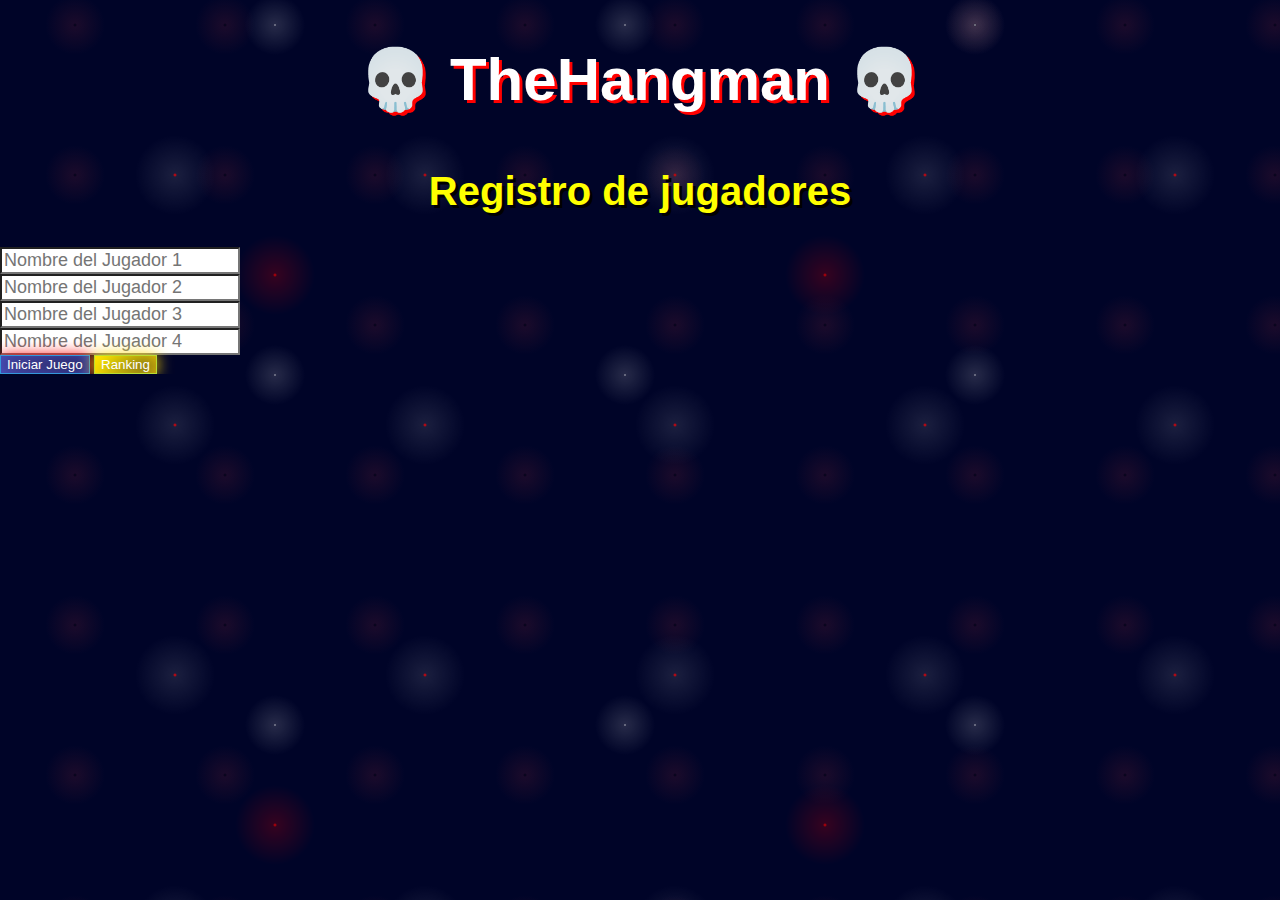
==== index.html @ 9e365720 "Add files via upload" ====
<!DOCTYPE html>
<html lang="en">
  <head>
    <meta charset="UTF-8" />
    <meta name="viewport" content="width=device-width, initial-scale=1.0" />

    <link rel="stylesheet" href="./styles.css" />
    <title>TheHangMan-Selector</title>
  </head>
  <body>
    <div id="configuración">
      <h1 class="title">💀 TheHangman 💀</h1>
      <br />
      <h2 class="registroJugadores">Registro de jugadores</h2>
      <input class="jugador" type="text" id="jugador1" placeholder="Nombre del Jugador 1" />
      <input class="jugador" type="text" id="jugador2" placeholder="Nombre del Jugador 2" />
      <input class="jugador" type="text" id="jugador3" placeholder="Nombre del Jugador 3" />
      <input class="jugador" type="text" id="jugador4" placeholder="Nombre del Jugador 4" />
      <button class="start" id="start">Iniciar Juego</button>
      <button class="rank" id="rank">Ranking</button>
    </div>

    <div id="letter">
      <section class="userLetter">
        <!-- <button type="button" class="confirm">Confirmar</button> -->
      </section>
    </div>
    <script src= "main.js" type="text/JavaScript"></script>
  </body>
</html>
---- styles.css ----
body,
html {
  margin: 0;
  padding: 0;
  font-family: "Orbitron", sans-serif;
  background: #000428;
  color: #ffffff;
  overflow: hidden;
  background-image: radial-gradient(rgb(216, 0, 0),
      rgba(255, 0, 0, 0.2) 2px,
      transparent 40px),
    radial-gradient(white, rgba(255, 255, 255, 0.15) 1px, transparent 30px),
    radial-gradient(rgb(255, 0, 0),
      rgba(255, 255, 255, 0.1) 2px,
      transparent 40px),
    radial-gradient(rgba(0, 0, 0, 0.4),
      rgba(255, 66, 66, 0.1) 2px,
      transparent 30px);
  background-size: 550px 550px, 350px 350px, 250px 250px, 150px 150px;
  background-position: 0 0, 100px 200px, 300px 300px, 450px 100px;
  overflow-x: hidden;
  overflow-y: auto;
}

.title {
  font-weight: 800;
  font-size: 60px;
  line-height: 100%;
  text-align: center;
  color: white;
  margin: 50px 0px 8px 0px;
  text-shadow: 3px 3px #ff0000;
}

.registroJugadores {
  text-align: center;
  font-size: 2.5em;
  color: #ff0;
  text-shadow: 3px 3px #000000;
}

/* button {
  background-image: linear-gradient(315deg, #0f0c29 0%, #302b63 74%);
  border: 1px solid #3498db;
  color: #ffffff;
  box-shadow: 0 0 15px #ff0000, 0 0 20px #4f58d1 inset;
} */

.start {
  background-image: linear-gradient(315deg, #0f0c29 0%, #302b63 74%);
  border: 1px solid #3498db;
  color: #ffffff;
  box-shadow: 0 0 15px #ff0000, 0 0 20px #4f58d1 inset;
}

.rank {
  background-image: linear-gradient(315deg, #0f0c29 0%, yellow 100%);
  border: 1px solid #b7db34;
  color: #ffffff;
  box-shadow: 0 0 15px gold, 0 0 20px gold inset;
}

.jugador {
  background-color: white;
  font-size: 18px;
  display: flex;
}


.descripcion{
  font-size: 18px;
  text-align: center;
  margin: 50px 100px 8px 100px;
}
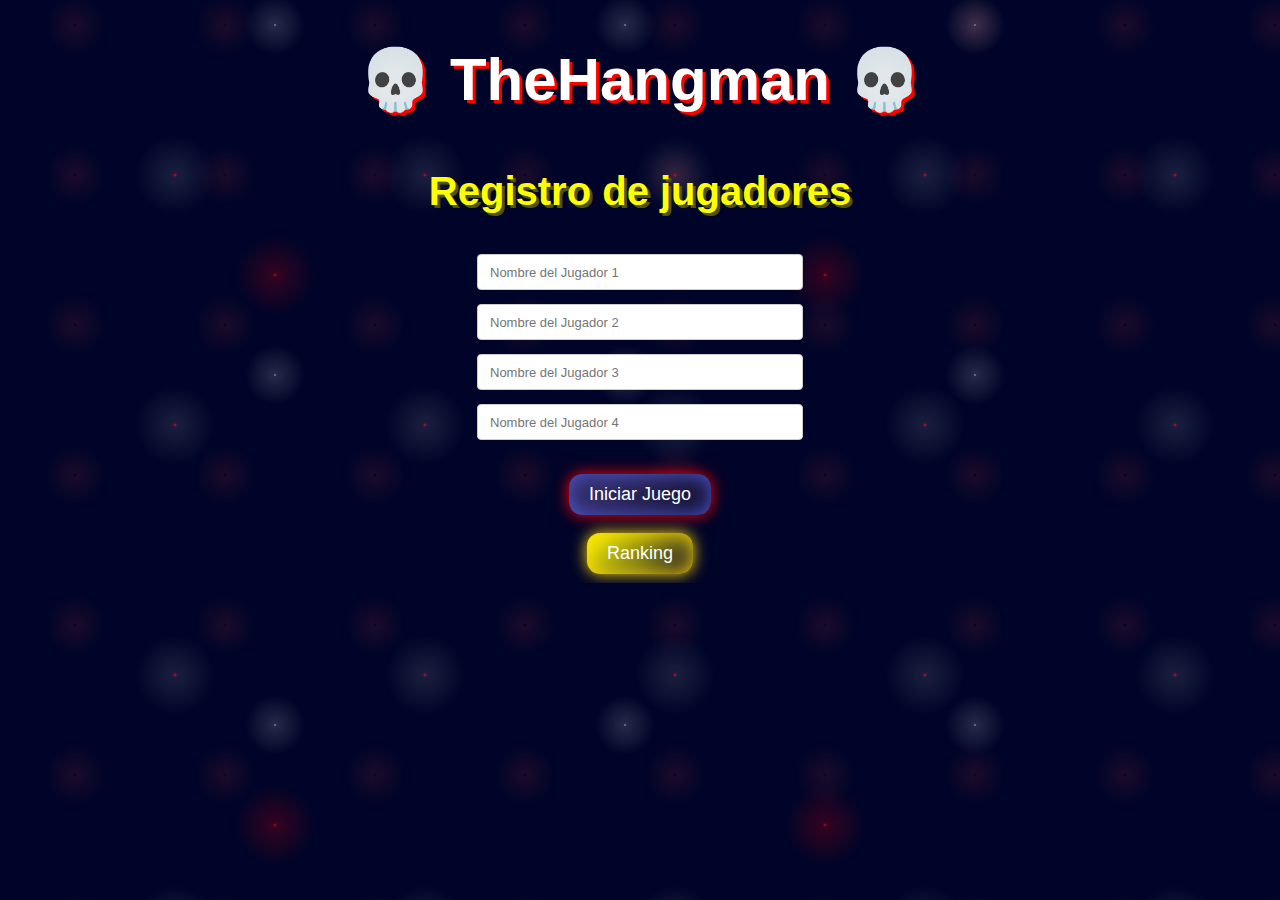
==== commit 7d94ea2e: "Lista la interfaz principal del usuario; se contempla cuatro inputs en el juego" ====
--- a/index.html
+++ b/index.html
@@ -12,10 +12,31 @@
       <h1 class="title">💀 TheHangman 💀</h1>
       <br />
       <h2 class="registroJugadores">Registro de jugadores</h2>
-      <input class="jugador" type="text" id="jugador1" placeholder="Nombre del Jugador 1" />
-      <input class="jugador" type="text" id="jugador2" placeholder="Nombre del Jugador 2" />
-      <input class="jugador" type="text" id="jugador3" placeholder="Nombre del Jugador 3" />
-      <input class="jugador" type="text" id="jugador4" placeholder="Nombre del Jugador 4" />
+      <input
+        class="jugador"
+        type="text"
+        id="jugador1"
+        placeholder="Nombre del Jugador 1"
+      />
+      <input
+        class="jugador"
+        type="text"
+        id="jugador2"
+        placeholder="Nombre del Jugador 2"
+      />
+      <input
+        class="jugador"
+        type="text"
+        id="jugador3"
+        placeholder="Nombre del Jugador 3"
+      />
+      <input
+        class="jugador"
+        type="text"
+        id="jugador4"
+        placeholder="Nombre del Jugador 4"
+      />
+      <br />
       <button class="start" id="start">Iniciar Juego</button>
       <button class="rank" id="rank">Ranking</button>
     </div>
@@ -25,6 +46,6 @@
         <!-- <button type="button" class="confirm">Confirmar</button> -->
       </section>
     </div>
-    <script src= "main.js" type="text/JavaScript"></script>
+    <script src="main.js" type="text/JavaScript"></script>
   </body>
 </html>
--- a/styles.css
+++ b/styles.css
@@ -6,16 +6,22 @@
   background: #000428;
   color: #ffffff;
   overflow: hidden;
-  background-image: radial-gradient(rgb(216, 0, 0),
+  background-image: radial-gradient(
+      rgb(216, 0, 0),
       rgba(255, 0, 0, 0.2) 2px,
-      transparent 40px),
+      transparent 40px
+    ),
     radial-gradient(white, rgba(255, 255, 255, 0.15) 1px, transparent 30px),
-    radial-gradient(rgb(255, 0, 0),
+    radial-gradient(
+      rgb(255, 0, 0),
       rgba(255, 255, 255, 0.1) 2px,
-      transparent 40px),
-    radial-gradient(rgba(0, 0, 0, 0.4),
+      transparent 40px
+    ),
+    radial-gradient(
+      rgba(0, 0, 0, 0.4),
       rgba(255, 66, 66, 0.1) 2px,
-      transparent 30px);
+      transparent 30px
+    );
   background-size: 550px 550px, 350px 350px, 250px 250px, 150px 150px;
   background-position: 0 0, 100px 200px, 300px 300px, 450px 100px;
   overflow-x: hidden;
@@ -36,7 +42,7 @@
   text-align: center;
   font-size: 2.5em;
   color: #ff0;
-  text-shadow: 3px 3px #000000;
+  text-shadow: 3px 3px #4e5311;
 }
 
 /* button {
@@ -62,13 +68,42 @@
 
 .jugador {
   background-color: white;
-  font-size: 18px;
+  font-size: 16px;
   display: flex;
+  width: 300px;
+  margin: 7px 0;
+  padding: 8px 12px;
+  border: 1px solid #ccc;
+  border-radius: 4px;
 }
 
+.jugador::placeholder {
+  font-size: 13px;
+}
 
-.descripcion{
+.descripcion {
   font-size: 18px;
   text-align: center;
   margin: 50px 100px 8px 100px;
-}+}
+
+#configuración {
+  display: flex;
+  flex-direction: column;
+  align-items: center;
+}
+
+.start,
+.rank {
+  font-size: 18px;
+  padding: 10px 20px;
+  border-radius: 13px;
+  border: none;
+  cursor: pointer;
+  margin: 9px 0;
+}
+
+.start:hover,
+.rank:hover {
+  transform: translateX(10px);
+}
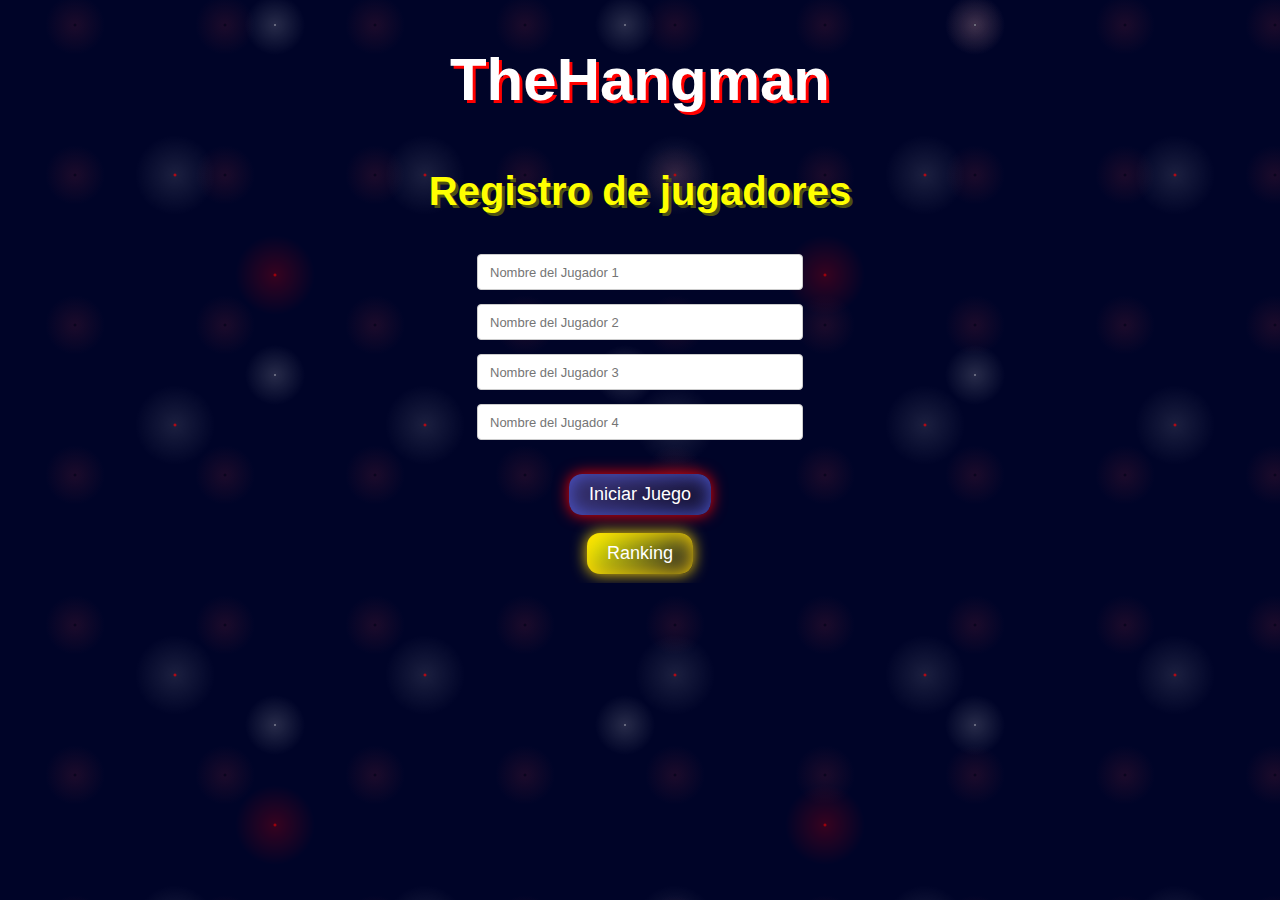
==== commit 3bf1ac1e: "Add files via upload" ====
--- a/index.html
+++ b/index.html
@@ -1,51 +1,71 @@
-<!DOCTYPE html>
-<html lang="en">
-  <head>
-    <meta charset="UTF-8" />
-    <meta name="viewport" content="width=device-width, initial-scale=1.0" />
-
-    <link rel="stylesheet" href="./styles.css" />
-    <title>TheHangMan-Selector</title>
-  </head>
-  <body>
-    <div id="configuración">
-      <h1 class="title">💀 TheHangman 💀</h1>
-      <br />
-      <h2 class="registroJugadores">Registro de jugadores</h2>
-      <input
-        class="jugador"
-        type="text"
-        id="jugador1"
-        placeholder="Nombre del Jugador 1"
-      />
-      <input
-        class="jugador"
-        type="text"
-        id="jugador2"
-        placeholder="Nombre del Jugador 2"
-      />
-      <input
-        class="jugador"
-        type="text"
-        id="jugador3"
-        placeholder="Nombre del Jugador 3"
-      />
-      <input
-        class="jugador"
-        type="text"
-        id="jugador4"
-        placeholder="Nombre del Jugador 4"
-      />
-      <br />
-      <button class="start" id="start">Iniciar Juego</button>
-      <button class="rank" id="rank">Ranking</button>
-    </div>
-
-    <div id="letter">
-      <section class="userLetter">
-        <!-- <button type="button" class="confirm">Confirmar</button> -->
-      </section>
-    </div>
-    <script src="main.js" type="text/JavaScript"></script>
-  </body>
-</html>
+<!DOCTYPE html>
+<html lang="en">
+  <head>
+    <meta charset="UTF-8" />
+    <meta name="viewport" content="width=device-width, initial-scale=1.0" />
+
+    <link rel="stylesheet" href="./styles.css" />
+    <title>TheHangMan-Selector</title>
+  </head>
+  <body>
+    <div id="configuración">
+      <h1 class="title">TheHangman</h1>
+      <br />
+      <h2 class="registroJugadores">Registro de jugadores</h2>
+      <input
+        class="jugador"
+        type="text"
+        id="jugador1"
+        placeholder="Nombre del Jugador 1"
+      />
+      <input
+        class="jugador"
+        type="text"
+        id="jugador2"
+        placeholder="Nombre del Jugador 2"
+      />
+      <input
+        class="jugador"
+        type="text"
+        id="jugador3"
+        placeholder="Nombre del Jugador 3"
+      />
+      <input
+        class="jugador"
+        type="text"
+        id="jugador4"
+        placeholder="Nombre del Jugador 4"
+      />
+      <br />
+      <button 
+        class="start" 
+        id="start">
+        Iniciar Juego
+      </button>
+
+      <button 
+        class="rank" 
+        id="rank">
+        Ranking
+      </button>
+    </div>
+
+    <!-- Almacena los nombres de cada jugador para pasarlos al juego.html -->
+    <script>
+      document.getElementById('start').addEventListener('click', function() {
+          localStorage.setItem("player1", document.getElementById("jugador1").value);
+          localStorage.setItem("player2", document.getElementById("jugador2").value);
+          localStorage.setItem("player3", document.getElementById("jugador3").value);
+          localStorage.setItem("player4", document.getElementById("jugador4").value);
+          window.location.href = 'Prueba2.html';
+      });
+    </script>
+
+    <div id="letter">
+      <section class="userLetter">
+        <!-- <button type="button" class="confirm">Confirmar</button> -->
+      </section>
+    </div>
+    <script src="utilities.js" type="text/JavaScript"></script>
+  </body>
+</html>
--- a/styles.css
+++ b/styles.css
@@ -104,6 +104,37 @@
 }
 
 .start:hover,
-.rank:hover {
-  transform: translateX(10px);
+.rank:hover,
+.teclado:hover{
+  transform: translateY(5px);
+  transform: scale(1.1);
 }
+
+.reset {
+  display: flex;
+}
+.teclado {
+  align-items: center;
+  background-color: rgba(0, 255, 0, 0.699);
+  font-size: 15px;
+  padding: 10px 20px;
+  border-radius: 50px;
+  border:rgb(216, 0, 0);
+  cursor: pointer;
+  margin: 0px 45px 5px 45px;
+  transform: scale(1);
+}
+
+.palabra {
+  font-weight: 800;
+  font-size: 40px;
+  line-height: 100%;
+  text-align: center;
+  color: white;
+  margin: 50px 0px 8px 0px;
+  text-shadow: 3px 3px #6f00ff;
+}
+
+
+
+
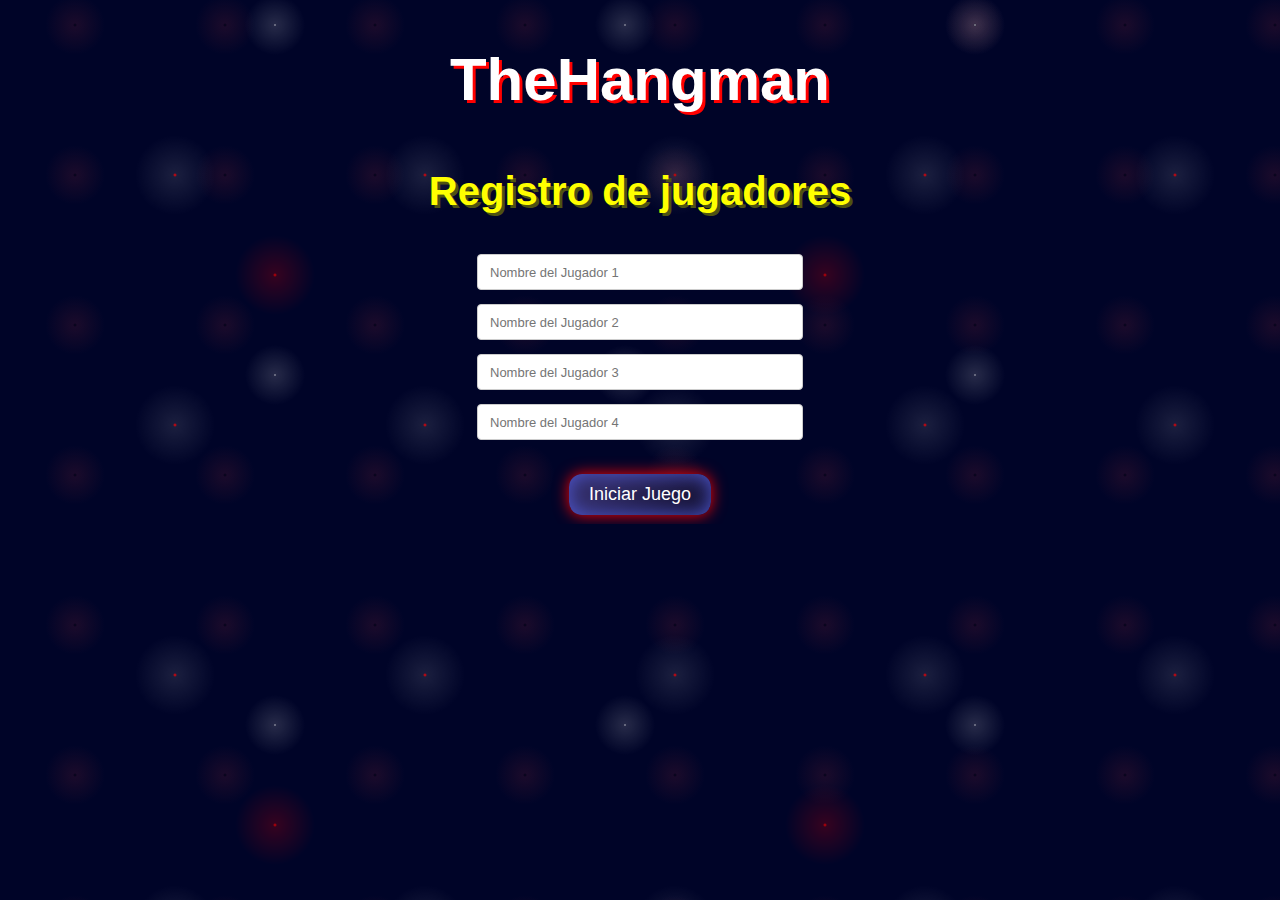
==== commit a3a60c19: "Modificaciones" ====
--- a/index.html
+++ b/index.html
@@ -42,14 +42,6 @@
         id="start">
         Iniciar Juego
       </button>
-
-      <button 
-        class="rank" 
-        id="rank">
-        Ranking
-      </button>
-    </div>
-
     <!-- Almacena los nombres de cada jugador para pasarlos al juego.html -->
     <script>
       document.getElementById('start').addEventListener('click', function() {
--- a/styles.css
+++ b/styles.css
@@ -81,12 +81,6 @@
   font-size: 13px;
 }
 
-.descripcion {
-  font-size: 18px;
-  text-align: center;
-  margin: 50px 100px 8px 100px;
-}
-
 #configuración {
   display: flex;
   flex-direction: column;
@@ -137,4 +131,9 @@
 
 
 
-
+@media (min-width: 768px) {
+  #configuracion {
+      max-width: 600px;
+      margin: auto;
+  }
+}
